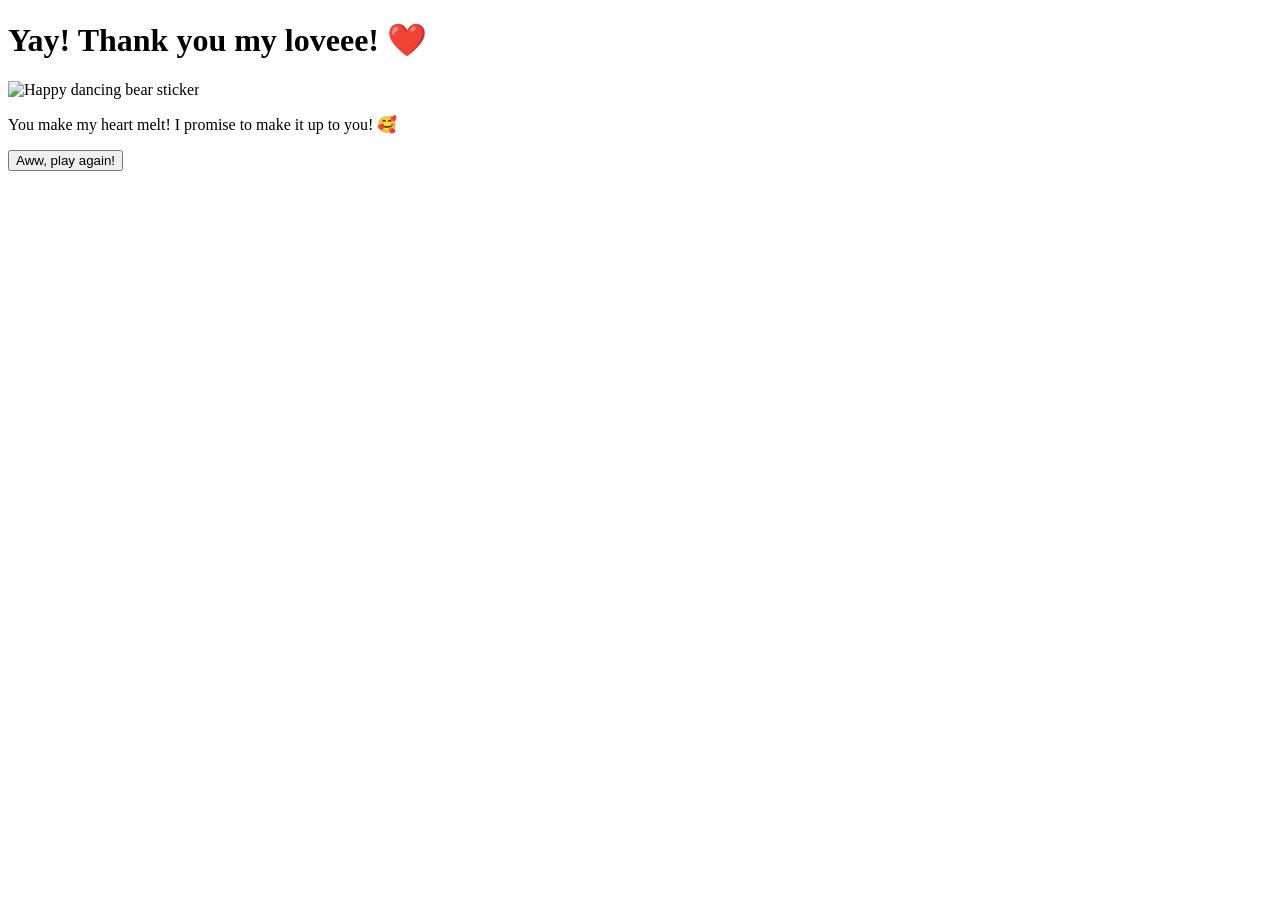
==== forgiven.html @ ec5ed1fe "Add files via upload" ====
<!DOCTYPE html>
<html lang="en">
<head>
    <meta charset="UTF-8">
    <meta name="viewport" content="width=device-width, initial-scale=1.0">
    <title>Yay! Thank you my loveee! ❤️</title>
    <!-- Google Fonts for cute typography -->
    <link rel="preconnect" href="https://fonts.googleapis.com">
    <link rel="preconnect" href="https://fonts.gstatic.com" crossorigin>
    <link href="https://fonts.googleapis.com/css2?family=Fredoka:wght@300..700&family=Pacifico&display=swap" rel="stylesheet">
    <link rel="stylesheet" href="css/style.css">
</head>
<body class="page-forgiven">
    <!-- Animated background containers -->
    <div class="hearts-container" id="hearts-container"></div>
    <div class="confetti-container" id="confetti-container"></div>
    <div class="sparkles-container" id="sparkles-container"></div>

    <div class="container">
        <div class="card celebration-card">
            <h1 class="celebration-title">Yay! Thank you my loveee! ❤️</h1>
            
            <div class="sticker-container dancing-container">
                <img src="assets/happy_bear.png" alt="Happy dancing bear sticker" class="sticker happy-bear-sticker">
            </div>

            <p class="celebration-text">You make my heart melt! I promise to make it up to you! 🥰</p>
            
            <!-- Simple replay button just in case they want to experience it again -->
            <div class="button-container">
                <button class="btn btn-replay" onclick="window.location.href='index.html'">Aww, play again!</button>
            </div>
        </div>
    </div>

    <!-- We will use the same script.js which will detect if it's on forgiven.html and trigger confetti -->
    <script src="js/script.js"></script>
</body>
</html>
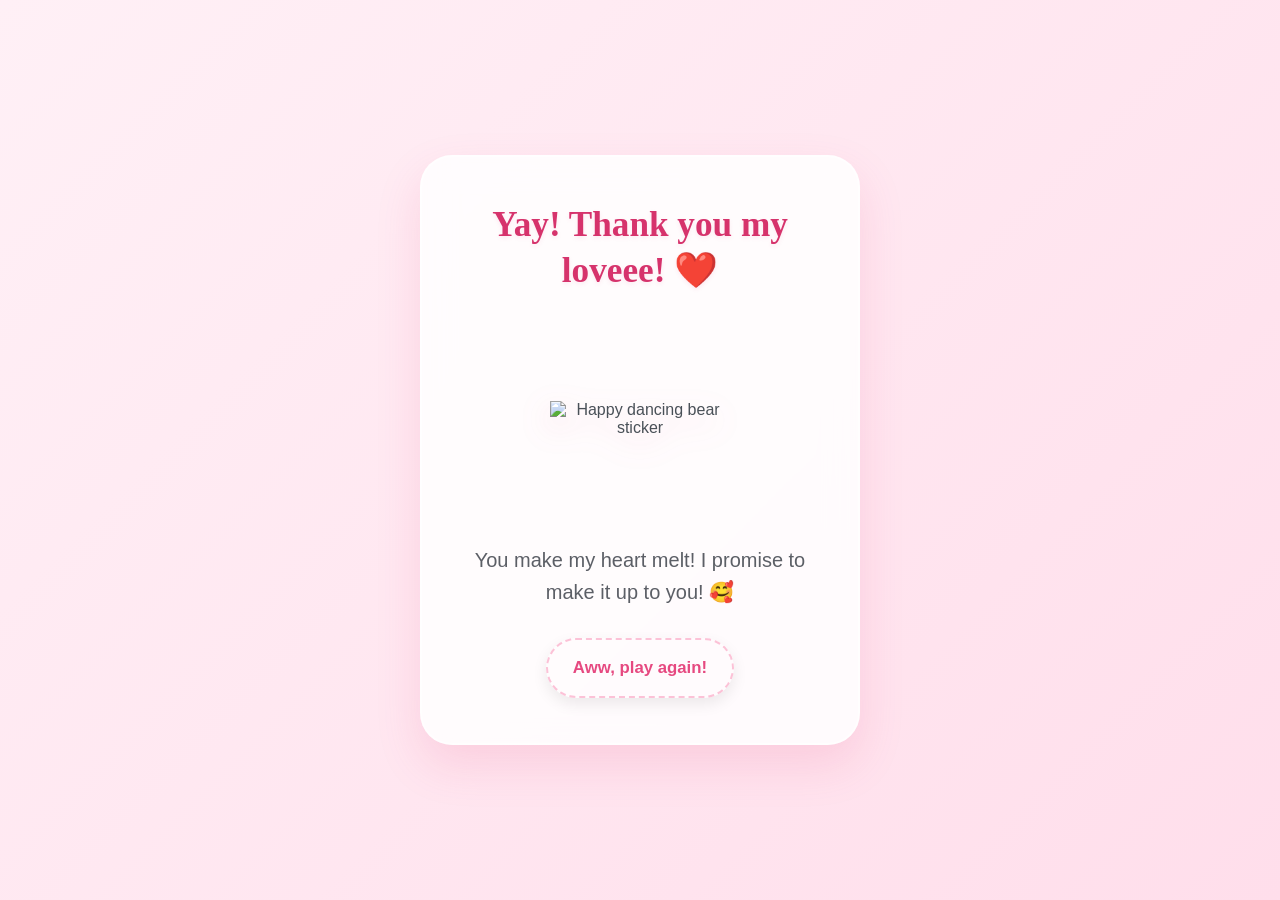
==== commit 0e7d0b2f: "Update forgiven.html" ====
--- a/forgiven.html
+++ b/forgiven.html
@@ -8,7 +8,7 @@
     <link rel="preconnect" href="https://fonts.googleapis.com">
     <link rel="preconnect" href="https://fonts.gstatic.com" crossorigin>
     <link href="https://fonts.googleapis.com/css2?family=Fredoka:wght@300..700&family=Pacifico&display=swap" rel="stylesheet">
-    <link rel="stylesheet" href="css/style.css">
+    <link rel="stylesheet" href="style.css">
 </head>
 <body class="page-forgiven">
     <!-- Animated background containers -->
--- a/style.css
+++ b/style.css
@@ -0,0 +1,284 @@
+/* Core CSS for Celestia Apology Website */
+
+/* Reset & Base styles */
+* {
+    box-sizing: border-box;
+    margin: 0;
+    padding: 0;
+}
+
+body {
+    min-height: 100vh;
+    font-family: 'Fredoka', sans-serif;
+    background: linear-gradient(135deg, #fff0f6 0%, #ffdeeb 100%);
+    display: flex;
+    justify-content: center;
+    align-items: center;
+    overflow: hidden;
+    position: relative;
+    color: #495057;
+}
+
+/* Floating Hearts & Background Animations */
+.hearts-container, .confetti-container, .sparkles-container {
+    position: fixed;
+    top: 0;
+    left: 0;
+    width: 100vw;
+    height: 100vh;
+    pointer-events: none;
+    z-index: 1;
+    overflow: hidden;
+}
+
+.heart {
+    position: absolute;
+    bottom: -60px;
+    user-select: none;
+    animation: floatUp 6s linear infinite;
+    filter: drop-shadow(0 2px 5px rgba(230, 73, 128, 0.2));
+}
+
+@keyframes floatUp {
+    0% {
+        transform: translateY(0) rotate(0deg) scale(0.5);
+        opacity: 0;
+    }
+    10% {
+        opacity: 0.8;
+    }
+    90% {
+        opacity: 0.8;
+    }
+    100% {
+        transform: translateY(-115vh) rotate(360deg) scale(1.2);
+        opacity: 0;
+    }
+}
+
+.sparkle {
+    position: absolute;
+    background: radial-gradient(circle, #fff 10%, rgba(255,255,255,0) 80%);
+    border-radius: 50%;
+    animation: twinkle 2s infinite ease-in-out;
+}
+
+@keyframes twinkle {
+    0%, 100% { opacity: 0.2; transform: scale(0.6); }
+    50% { opacity: 0.9; transform: scale(1.2); }
+}
+
+/* Confetti styling for page 2 */
+.confetti-piece {
+    position: absolute;
+    top: -20px;
+    width: 12px;
+    height: 12px;
+    opacity: 0.8;
+    border-radius: 50%;
+    animation: fallDown 4s linear infinite;
+}
+
+@keyframes fallDown {
+    0% {
+        transform: translateY(0) rotate(0deg);
+        opacity: 1;
+    }
+    100% {
+        transform: translateY(105vh) rotate(720deg);
+        opacity: 0;
+    }
+}
+
+/* Container & Card Layout */
+.container {
+    width: 100%;
+    max-width: 480px;
+    padding: 20px;
+    display: flex;
+    justify-content: center;
+    align-items: center;
+    z-index: 10;
+}
+
+.card {
+    background: rgba(255, 255, 255, 0.85);
+    backdrop-filter: blur(16px);
+    -webkit-backdrop-filter: blur(16px);
+    border: 2px solid rgba(255, 255, 255, 0.6);
+    border-radius: 32px;
+    padding: 45px 35px;
+    width: 100%;
+    text-align: center;
+    box-shadow: 0 20px 45px rgba(230, 73, 128, 0.15);
+    transform: scale(0.9);
+    opacity: 0;
+    animation: cardEntrance 0.8s cubic-bezier(0.175, 0.885, 0.32, 1.2) forwards;
+}
+
+@keyframes cardEntrance {
+    to {
+        transform: scale(1);
+        opacity: 1;
+    }
+}
+
+/* Typography */
+.apology-title, .celebration-title {
+    font-family: 'Pacifico', cursive;
+    color: #e64980;
+    font-size: 2.2rem;
+    margin-bottom: 25px;
+    line-height: 1.3;
+    text-shadow: 0 2px 4px rgba(230, 73, 128, 0.1);
+}
+
+.celebration-title {
+    color: #d6336c;
+}
+
+.message-text, .celebration-text {
+    font-size: 1.35rem;
+    color: #5c5f66;
+    margin-bottom: 30px;
+    font-weight: 500;
+}
+
+.celebration-text {
+    font-size: 1.25rem;
+    line-height: 1.6;
+}
+
+/* Sticker / Image styling */
+.sticker-container {
+    display: flex;
+    justify-content: center;
+    align-items: center;
+    margin-bottom: 25px;
+    height: 200px;
+}
+
+.sticker {
+    max-width: 180px;
+    max-height: 180px;
+    object-fit: contain;
+    filter: drop-shadow(0 10px 15px rgba(230, 73, 128, 0.18));
+}
+
+/* Sticker Animations */
+.sad-bear-sticker {
+    animation: sadSway 4s ease-in-out infinite;
+}
+
+@keyframes sadSway {
+    0%, 100% {
+        transform: translateY(0) rotate(-2deg) scale(1);
+    }
+    50% {
+        transform: translateY(5px) rotate(2deg) scale(0.95);
+    }
+}
+
+.happy-bear-sticker {
+    animation: happyOscillation 2s ease-in-out infinite;
+}
+
+@keyframes happyOscillation {
+    0%, 100% {
+        transform: rotate(-10deg);
+    }
+    50% {
+        transform: rotate(10deg) scale(1.03);
+    }
+}
+
+/* Button Styling */
+.button-container {
+    display: flex;
+    justify-content: center;
+    gap: 20px;
+    min-height: 60px; /* Crucial to prevent container collapsing when 'No' moves */
+    position: relative;
+}
+
+.btn {
+    font-family: 'Fredoka', sans-serif;
+    font-size: 1.2rem;
+    font-weight: 600;
+    padding: 12px 35px;
+    border: none;
+    border-radius: 50px;
+    cursor: pointer;
+    transition: all 0.25s cubic-bezier(0.175, 0.885, 0.32, 1.275);
+    outline: none;
+    box-shadow: 0 6px 15px rgba(0, 0, 0, 0.08);
+}
+
+.btn:active {
+    transform: scale(0.95);
+}
+
+.btn-yes {
+    background: linear-gradient(135deg, #ff6b6b 0%, #ff8787 100%);
+    color: white;
+    box-shadow: 0 8px 20px rgba(255, 107, 107, 0.3);
+    animation: heartPulse 1.8s infinite;
+}
+
+.btn-yes:hover {
+    transform: scale(1.08);
+    box-shadow: 0 10px 25px rgba(255, 107, 107, 0.45);
+}
+
+@keyframes heartPulse {
+    0%, 100% { transform: scale(1); }
+    50% { transform: scale(1.04); }
+}
+
+.btn-no {
+    background-color: #f1f3f5;
+    color: #868e96;
+    border: 2px solid #e9ecef;
+}
+
+.btn-no.evasive {
+    position: fixed;
+    z-index: 9999;
+    box-shadow: 0 10px 25px rgba(0, 0, 0, 0.15);
+    transition: left 0.12s cubic-bezier(0.175, 0.885, 0.32, 1.15), top 0.12s cubic-bezier(0.175, 0.885, 0.32, 1.15);
+}
+
+.btn-replay {
+    background: transparent;
+    color: #e64980;
+    border: 2px dashed #fcc2d7;
+    font-size: 1.05rem;
+    padding: 10px 25px;
+}
+
+.btn-replay:hover {
+    background-color: #fff0f6;
+    border-color: #e64980;
+    transform: scale(1.05);
+}
+
+/* Responsiveness adjustments */
+@media (max-width: 480px) {
+    .apology-title, .celebration-title {
+        font-size: 1.8rem;
+    }
+    .message-text, .celebration-text {
+        font-size: 1.15rem;
+    }
+    .btn {
+        font-size: 1.1rem;
+        padding: 10px 28px;
+    }
+    .card {
+        padding: 35px 20px;
+    }
+    .sticker {
+        max-width: 150px;
+        max-height: 150px;
+    }
+}
